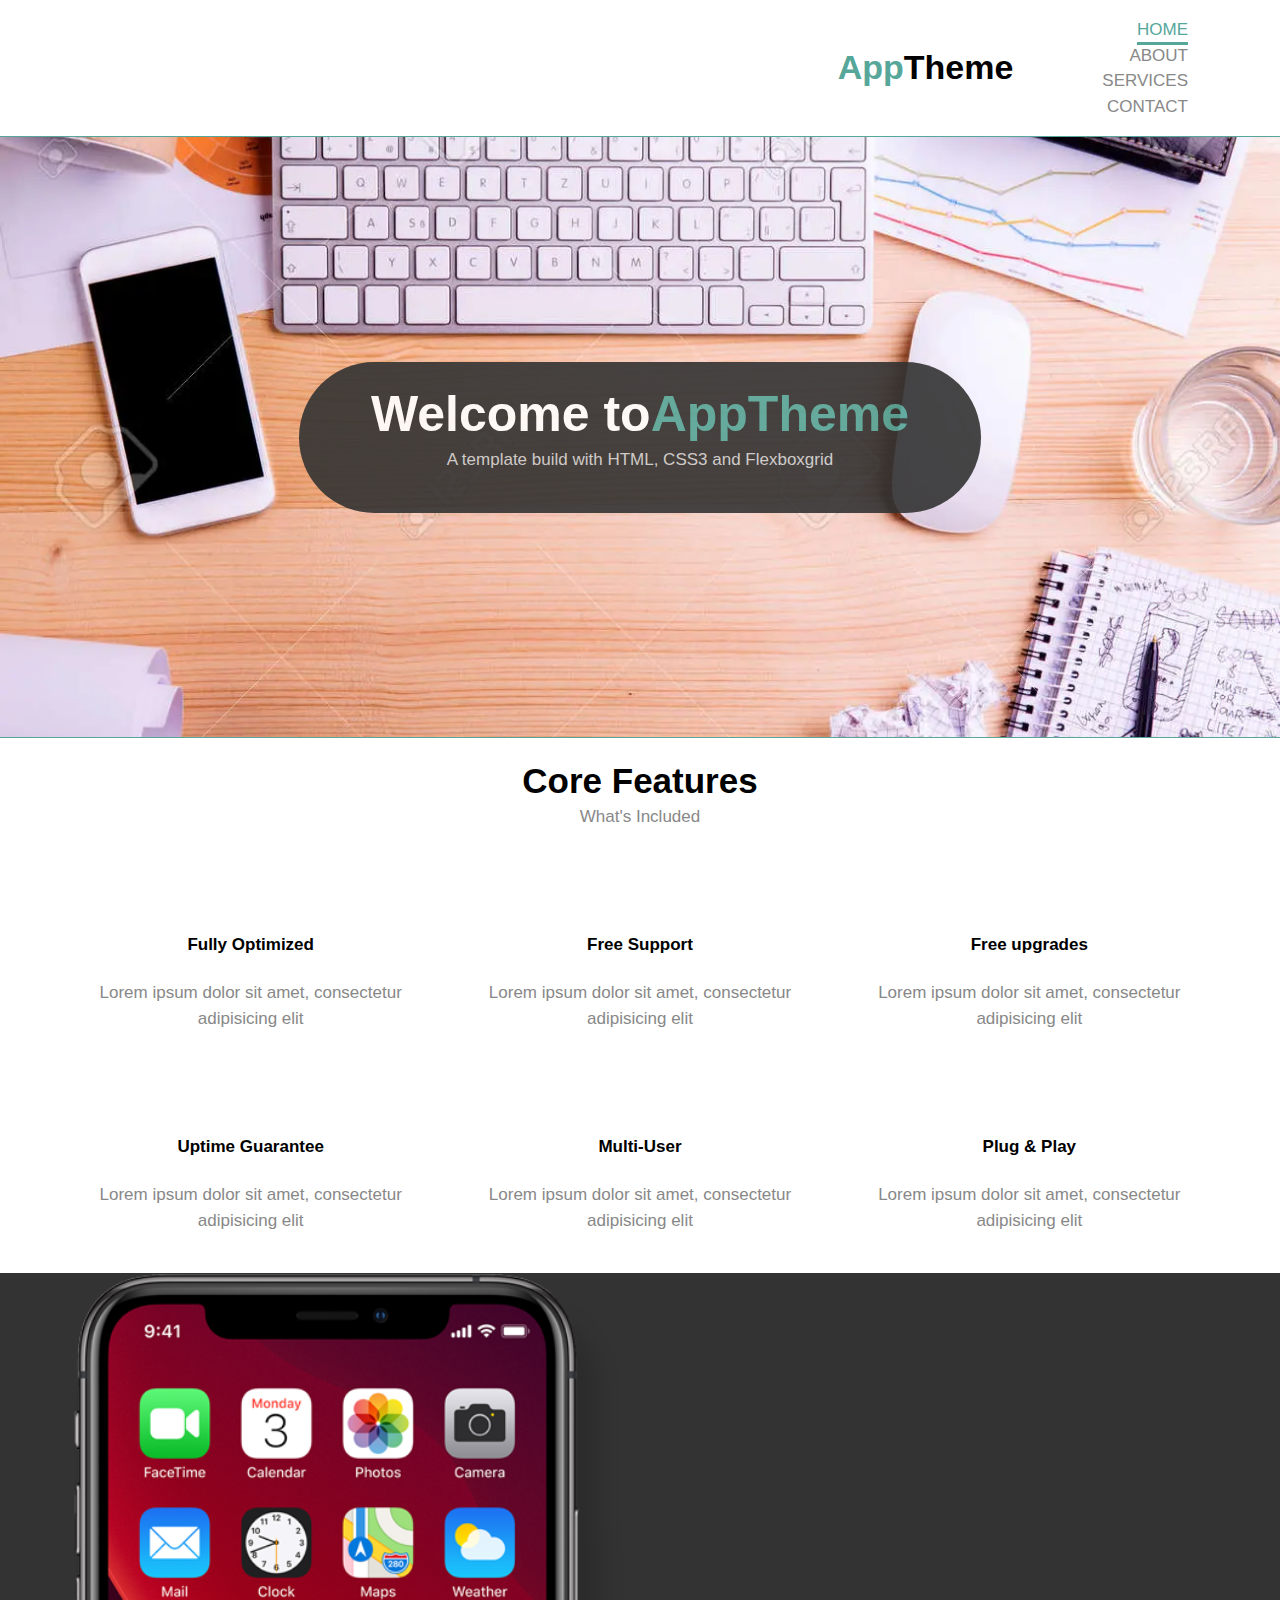
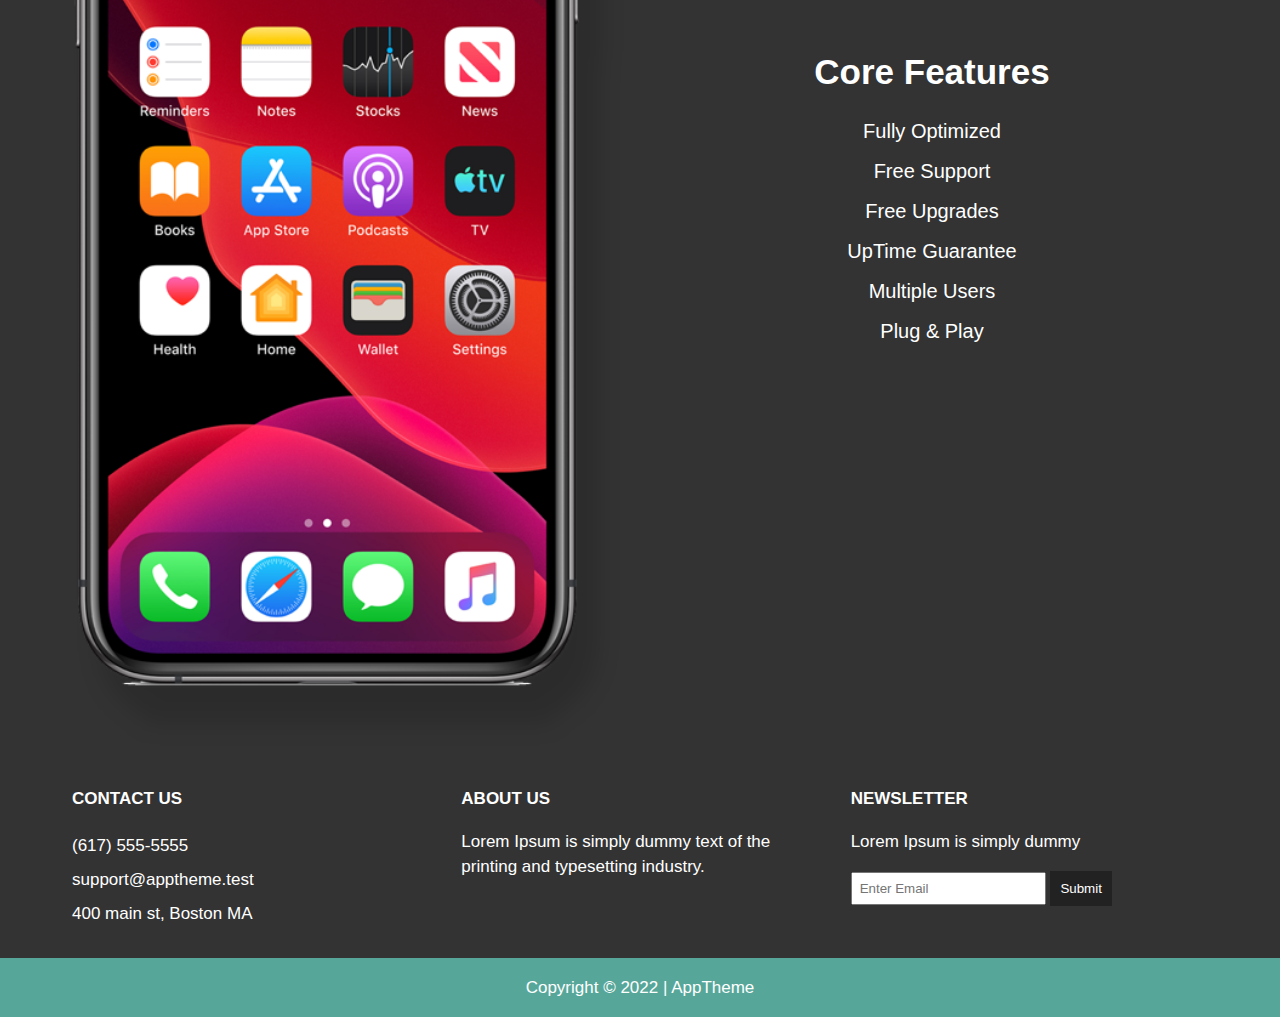
==== index.html @ 35d92cd8 "Add files via upload" ====
<!DOCTYPE html>
<html>
<head>
	<meta charset="utf-8">
	<meta name="viewport" content="width=device-width, initial-scale=1">
	<title>AppTheme</title>
	<link rel="stylesheet" href="flexboxgrid.css">
	<link rel="stylesheet" href="https://cdnjs.cloudflare.com/ajax/libs/font-awesome/6.1.1/css/all.min.css" integrity="sha512-KfkfwYDsLkIlwQp6LFnl8zNdLGxu9YAA1QvwINks4PhcElQSvqcyVLLD9aMhXd13uQjoXtEKNosOWaZqXgel0g==" crossorigin="anonymous" referrerpolicy="no-referrer" />
	<link rel="stylesheet" href="style.css">
</head>
<body>
  <!--HEADER-->
  <header id="main-header">
   <div class="container">
   	<div class="row end-sm end-md end-lg center-xs middle-xs middle-sm middle-md middle-lg">
   	 <div class="col-xs-12 col-sm-10 col-md-10 col-lg-7 ">
   	 <h1><span class="primary-text">App</span>Theme</h1>	
   	</div>
   	<div class="col-xs-12 col-sm-2 col-md-2 col-lg-2">
   	 <nav id = "navbar">
   	  <ul>
   	   <li class="current"><a href="index.html">Home</a></li>
   	   <li><a href="about.html">About</a></li>
   	   <li><a href="services.html">Services</a></li>
   	   <li><a href="contact.html">Contact</a></li>	
   	  </ul>	
   	 </nav>	
   	</div>
   </div>	
  </header>

  <!--SHOWCASE-->
 <section id="showcase">
  <div class="container">
   <div class="row center-xs center-sm center-md center-lg middle-xs middle-sm middle-md middle-lg">
   	<div class="col-xs-10 col-sm-10 col-md-10 col-lg-7 showcase-content">
   	 <h1>Welcome to<span class="primary-text">AppTheme</span></h1>
   	 <p>A template build with HTML, CSS3 and Flexboxgrid</p>	
   	</div>
   </div>	
  </div>	
 </section> 

 <!--FEATURES-->
 <section id="features">
  <div class="container">
   <div class="row center-xs center-sm center-md center-lg">
   	<div class="col-xs-12 col-sm-12 col-md-12 col-lg-12">
   	 <h2>Core Features</h2>
   	 <p>What's Included</p>
   	
   	 <!--ICON ROW 1-->
   	<div class="row center-xs center-sm center-md center-lg">
   	  <div class="col-xs-12 col-sm-4 col-md-4 col-lg-4">
   	   <i class="fa fa-dashboard"></i><br>	
   	   <h4>Fully Optimized</h4>
   	   <p>Lorem ipsum dolor sit amet, consectetur adipisicing elit</p>	
   	  </div>

      <div class="col-xs-12 col-sm-4 col-md-4 col-lg-4">
      <i class="fa fa-question-circle"></i><br>
   	   <h4>Free Support</h4>
   	   <p>Lorem ipsum dolor sit amet, consectetur adipisicing elit</p>	
   	  </div>	

   	  <div class="col-xs-12 col-sm-4 col-md-4 col-lg-4">
   	  	<i class="fa fa-rocket"></i><br>
   	   <h4>Free upgrades</h4>
   	   <p>Lorem ipsum dolor sit amet, consectetur adipisicing elit</p>	
   	  </div>	
     </div>	
   	
      <!--ICON ROW 2-->
   	 <div class="row center-xs center-sm center-md center-lg">
   	  <div class="col-xs-12 col-sm-4 col-md-4 col-lg-4">
   	  	<i class="fa fa-line-chart"></i><br>
   	   <h4>Uptime Guarantee</h4>
   	   <p>Lorem ipsum dolor sit amet, consectetur adipisicing elit</p>	
   	  </div>

      <div class="col-xs-12 col-sm-4 col-md-4 col-lg-4">
      	<i class="fa fa-users"></i><br>
   	   <h4>Multi-User</h4>
   	   <p>Lorem ipsum dolor sit amet, consectetur adipisicing elit</p>	
   	  </div>	

   	  <div class="col-xs-12 col-sm-4 col-md-4 col-lg-4">
   	  	<i class="fa fa-plug"></i><br>
   	   <h4>Plug & Play</h4>
   	   <p>Lorem ipsum dolor sit amet, consectetur adipisicing elit</p>	
   	  </div>	
     </div>	

   	</div>
   </div>	
  </div>	
 </section>

 <!--INFO SECTION-->

 <section id="info">
  <div class="container">
  <div class="row center-xs center-sm center-md center-lg middle-xs middle-sm middle-md middle-lg">
  <div class="col-xs-12 col-sm-6 col-md-6 col-lg-6">
  	<img src="iphone.png">
   	</div>
  <div class="col-xs-12 col-sm-6 col-md-6 col-lg-6">
  <h2>Core Features</h2>
   <ul>
     <li><i class="fa fa-check"></i>Fully Optimized</li>
     <li><i class="fa fa-check"></i>Free Support</li>
     <li><i class="fa fa-check"></i>Free Upgrades</li>
     <li><i class="fa fa-check"></i>UpTime Guarantee</li>
     <li><i class="fa fa-check"></i>Multiple Users</li>
     <li><i class="fa fa-check"></i>Plug & Play</li>	
  	</ul>
   	</div>
   </div>	
  </div>	
 </section>

 <!--COMPANY-->

<section id="company">
 <div class="container">
  <div class="row">
   
   <div class="col-xs-12 col-sm-4 col-md-4 col-lg-4">
   	<h4>Contact Us</h4>
   	<ul>
   	 <li><i class="fa fa-phone"></i> (617) 555-5555</li>
   	 <li><i class="fa fa-envelope"></i> support@apptheme.test</li>	
   	 <li><i class="fa fa-map"></i> 400 main st, Boston MA</li>		
   	</ul>
   </div>

   <div class="col-xs-12 col-sm-4 col-md-4 col-lg-4">
   	<h4>About Us</h4>
   	<p>Lorem Ipsum is simply dummy text of the printing and typesetting industry.</p>
   </div>

   	<div class="col-xs-12 col-sm-4 col-md-4 col-lg-4">
   	<h4>Newsletter</h4>
   	<p>Lorem Ipsum is simply dummy</p>
   	<form>
   	 <input type="text" name="email" placeholder="Enter Email">
   	 <button type="submit" name="button">Submit</button>	
   	</form>
   </div>	
  
  </div>	
 </div>	
</section>

<!--FOOTER-->

<footer id="main-footer">
 <div class="container">
  <div class="row center-xs center-sm center-md center-lg">
   <div class="col-xs-12 col-sm-12 col-md-12 col-lg-12">
   	<p>Copyright &copy; 2022 | AppTheme</p>
   </div>	
  </div>	
 </div>	
</footer>

</body>
</html>
---- flexboxgrid.css ----
/* Uncomment and set these variables to customize the grid. */

.container-fluid {
  margin-right: auto;
  margin-left: auto;
  padding-right: 2rem;
  padding-left: 2rem;
}

.row {
  box-sizing: border-box;
  display: -ms-flexbox;
  display: -webkit-box;
  display: flex;
  -ms-flex: 0 1 auto;
  -webkit-box-flex: 0;
  flex: 0 1 auto;
  -ms-flex-direction: row;
  -webkit-box-orient: horizontal;
  -webkit-box-direction: normal;
  flex-direction: row;
  -ms-flex-wrap: wrap;
  flex-wrap: wrap;
  margin-right: -1rem;
  margin-left: -1rem;
}

.row.reverse {
  -ms-flex-direction: row-reverse;
  -webkit-box-orient: horizontal;
  -webkit-box-direction: reverse;
  flex-direction: row-reverse;
}

.col.reverse {
  -ms-flex-direction: column-reverse;
  -webkit-box-orient: vertical;
  -webkit-box-direction: reverse;
  flex-direction: column-reverse;
}

.col-xs,
.col-xs-1,
.col-xs-2,
.col-xs-3,
.col-xs-4,
.col-xs-5,
.col-xs-6,
.col-xs-7,
.col-xs-8,
.col-xs-9,
.col-xs-10,
.col-xs-11,
.col-xs-12 {
  box-sizing: border-box;
  -ms-flex: 0 0 auto;
  -webkit-box-flex: 0;
  flex: 0 0 auto;
  padding-right: 1rem;
  padding-left: 1rem;
}

.col-xs {
  -webkit-flex-grow: 1;
  -ms-flex-positive: 1;
  -webkit-box-flex: 1;
  flex-grow: 1;
  -ms-flex-preferred-size: 0;
  flex-basis: 0;
  max-width: 100%;
}

.col-xs-1 {
  -ms-flex-preferred-size: 8.333%;
  flex-basis: 8.333%;
  max-width: 8.333%;
}

.col-xs-2 {
  -ms-flex-preferred-size: 16.667%;
  flex-basis: 16.667%;
  max-width: 16.667%;
}

.col-xs-3 {
  -ms-flex-preferred-size: 25%;
  flex-basis: 25%;
  max-width: 25%;
}

.col-xs-4 {
  -ms-flex-preferred-size: 33.333%;
  flex-basis: 33.333%;
  max-width: 33.333%;
}

.col-xs-5 {
  -ms-flex-preferred-size: 41.667%;
  flex-basis: 41.667%;
  max-width: 41.667%;
}

.col-xs-6 {
  -ms-flex-preferred-size: 50%;
  flex-basis: 50%;
  max-width: 50%;
}

.col-xs-7 {
  -ms-flex-preferred-size: 58.333%;
  flex-basis: 58.333%;
  max-width: 58.333%;
}

.col-xs-8 {
  -ms-flex-preferred-size: 66.667%;
  flex-basis: 66.667%;
  max-width: 66.667%;
}

.col-xs-9 {
  -ms-flex-preferred-size: 75%;
  flex-basis: 75%;
  max-width: 75%;
}

.col-xs-10 {
  -ms-flex-preferred-size: 83.333%;
  flex-basis: 83.333%;
  max-width: 83.333%;
}

.col-xs-11 {
  -ms-flex-preferred-size: 91.667%;
  flex-basis: 91.667%;
  max-width: 91.667%;
}

.col-xs-12 {
  -ms-flex-preferred-size: 100%;
  flex-basis: 100%;
  max-width: 100%;
}

.col-xs-offset-1 {
  margin-left: 8.333%;
}

.col-xs-offset-2 {
  margin-left: 16.667%;
}

.col-xs-offset-3 {
  margin-left: 25%;
}

.col-xs-offset-4 {
  margin-left: 33.333%;
}

.col-xs-offset-5 {
  margin-left: 41.667%;
}

.col-xs-offset-6 {
  margin-left: 50%;
}

.col-xs-offset-7 {
  margin-left: 58.333%;
}

.col-xs-offset-8 {
  margin-left: 66.667%;
}

.col-xs-offset-9 {
  margin-left: 75%;
}

.col-xs-offset-10 {
  margin-left: 83.333%;
}

.col-xs-offset-11 {
  margin-left: 91.667%;
}

.start-xs {
  -ms-flex-pack: start;
  -webkit-box-pack: start;
  justify-content: flex-start;
  text-align: start;
}

.center-xs {
  -ms-flex-pack: center;
  -webkit-box-pack: center;
  justify-content: center;
  text-align: center;
}

.end-xs {
  -ms-flex-pack: end;
  -webkit-box-pack: end;
  justify-content: flex-end;
  text-align: end;
}

.top-xs {
  -ms-flex-align: start;
  -webkit-box-align: start;
  align-items: flex-start;
}

.middle-xs {
  -ms-flex-align: center;
  -webkit-box-align: center;
  align-items: center;
}

.bottom-xs {
  -ms-flex-align: end;
  -webkit-box-align: end;
  align-items: flex-end;
}

.around-xs {
  -ms-flex-pack: distribute;
  justify-content: space-around;
}

.between-xs {
  -ms-flex-pack: justify;
  -webkit-box-pack: justify;
  justify-content: space-between;
}

.first-xs {
  -ms-flex-order: -1;
  -webkit-box-ordinal-group: 0;
  order: -1;
}

.last-xs {
  -ms-flex-order: 1;
  -webkit-box-ordinal-group: 2;
  order: 1;
}

@media only screen and (min-width: 48em) {
  .container {
    width: 46rem;
  }

  .col-sm,
  .col-sm-1,
  .col-sm-2,
  .col-sm-3,
  .col-sm-4,
  .col-sm-5,
  .col-sm-6,
  .col-sm-7,
  .col-sm-8,
  .col-sm-9,
  .col-sm-10,
  .col-sm-11,
  .col-sm-12 {
    box-sizing: border-box;
    -ms-flex: 0 0 auto;
    -webkit-box-flex: 0;
    flex: 0 0 auto;
    padding-right: 1rem;
    padding-left: 1rem;
  }

  .col-sm {
    -webkit-flex-grow: 1;
    -ms-flex-positive: 1;
    -webkit-box-flex: 1;
    flex-grow: 1;
    -ms-flex-preferred-size: 0;
    flex-basis: 0;
    max-width: 100%;
  }

  .col-sm-1 {
    -ms-flex-preferred-size: 8.333%;
    flex-basis: 8.333%;
    max-width: 8.333%;
  }

  .col-sm-2 {
    -ms-flex-preferred-size: 16.667%;
    flex-basis: 16.667%;
    max-width: 16.667%;
  }

  .col-sm-3 {
    -ms-flex-preferred-size: 25%;
    flex-basis: 25%;
    max-width: 25%;
  }

  .col-sm-4 {
    -ms-flex-preferred-size: 33.333%;
    flex-basis: 33.333%;
    max-width: 33.333%;
  }

  .col-sm-5 {
    -ms-flex-preferred-size: 41.667%;
    flex-basis: 41.667%;
    max-width: 41.667%;
  }

  .col-sm-6 {
    -ms-flex-preferred-size: 50%;
    flex-basis: 50%;
    max-width: 50%;
  }

  .col-sm-7 {
    -ms-flex-preferred-size: 58.333%;
    flex-basis: 58.333%;
    max-width: 58.333%;
  }

  .col-sm-8 {
    -ms-flex-preferred-size: 66.667%;
    flex-basis: 66.667%;
    max-width: 66.667%;
  }

  .col-sm-9 {
    -ms-flex-preferred-size: 75%;
    flex-basis: 75%;
    max-width: 75%;
  }

  .col-sm-10 {
    -ms-flex-preferred-size: 83.333%;
    flex-basis: 83.333%;
    max-width: 83.333%;
  }

  .col-sm-11 {
    -ms-flex-preferred-size: 91.667%;
    flex-basis: 91.667%;
    max-width: 91.667%;
  }

  .col-sm-12 {
    -ms-flex-preferred-size: 100%;
    flex-basis: 100%;
    max-width: 100%;
  }

  .col-sm-offset-1 {
    margin-left: 8.333%;
  }

  .col-sm-offset-2 {
    margin-left: 16.667%;
  }

  .col-sm-offset-3 {
    margin-left: 25%;
  }

  .col-sm-offset-4 {
    margin-left: 33.333%;
  }

  .col-sm-offset-5 {
    margin-left: 41.667%;
  }

  .col-sm-offset-6 {
    margin-left: 50%;
  }

  .col-sm-offset-7 {
    margin-left: 58.333%;
  }

  .col-sm-offset-8 {
    margin-left: 66.667%;
  }

  .col-sm-offset-9 {
    margin-left: 75%;
  }

  .col-sm-offset-10 {
    margin-left: 83.333%;
  }

  .col-sm-offset-11 {
    margin-left: 91.667%;
  }

  .start-sm {
    -ms-flex-pack: start;
    -webkit-box-pack: start;
    justify-content: flex-start;
    text-align: start;
  }

  .center-sm {
    -ms-flex-pack: center;
    -webkit-box-pack: center;
    justify-content: center;
    text-align: center;
  }

  .end-sm {
    -ms-flex-pack: end;
    -webkit-box-pack: end;
    justify-content: flex-end;
    text-align: end;
  }

  .top-sm {
    -ms-flex-align: start;
    -webkit-box-align: start;
    align-items: flex-start;
  }

  .middle-sm {
    -ms-flex-align: center;
    -webkit-box-align: center;
    align-items: center;
  }

  .bottom-sm {
    -ms-flex-align: end;
    -webkit-box-align: end;
    align-items: flex-end;
  }

  .around-sm {
    -ms-flex-pack: distribute;
    justify-content: space-around;
  }

  .between-sm {
    -ms-flex-pack: justify;
    -webkit-box-pack: justify;
    justify-content: space-between;
  }

  .first-sm {
    -ms-flex-order: -1;
    -webkit-box-ordinal-group: 0;
    order: -1;
  }

  .last-sm {
    -ms-flex-order: 1;
    -webkit-box-ordinal-group: 2;
    order: 1;
  }
}

@media only screen and (min-width: 62em) {
  .container {
    width: 61rem;
  }

  .col-md,
  .col-md-1,
  .col-md-2,
  .col-md-3,
  .col-md-4,
  .col-md-5,
  .col-md-6,
  .col-md-7,
  .col-md-8,
  .col-md-9,
  .col-md-10,
  .col-md-11,
  .col-md-12 {
    box-sizing: border-box;
    -ms-flex: 0 0 auto;
    -webkit-box-flex: 0;
    flex: 0 0 auto;
    padding-right: 1rem;
    padding-left: 1rem;
  }

  .col-md {
    -webkit-flex-grow: 1;
    -ms-flex-positive: 1;
    -webkit-box-flex: 1;
    flex-grow: 1;
    -ms-flex-preferred-size: 0;
    flex-basis: 0;
    max-width: 100%;
  }

  .col-md-1 {
    -ms-flex-preferred-size: 8.333%;
    flex-basis: 8.333%;
    max-width: 8.333%;
  }

  .col-md-2 {
    -ms-flex-preferred-size: 16.667%;
    flex-basis: 16.667%;
    max-width: 16.667%;
  }

  .col-md-3 {
    -ms-flex-preferred-size: 25%;
    flex-basis: 25%;
    max-width: 25%;
  }

  .col-md-4 {
    -ms-flex-preferred-size: 33.333%;
    flex-basis: 33.333%;
    max-width: 33.333%;
  }

  .col-md-5 {
    -ms-flex-preferred-size: 41.667%;
    flex-basis: 41.667%;
    max-width: 41.667%;
  }

  .col-md-6 {
    -ms-flex-preferred-size: 50%;
    flex-basis: 50%;
    max-width: 50%;
  }

  .col-md-7 {
    -ms-flex-preferred-size: 58.333%;
    flex-basis: 58.333%;
    max-width: 58.333%;
  }

  .col-md-8 {
    -ms-flex-preferred-size: 66.667%;
    flex-basis: 66.667%;
    max-width: 66.667%;
  }

  .col-md-9 {
    -ms-flex-preferred-size: 75%;
    flex-basis: 75%;
    max-width: 75%;
  }

  .col-md-10 {
    -ms-flex-preferred-size: 83.333%;
    flex-basis: 83.333%;
    max-width: 83.333%;
  }

  .col-md-11 {
    -ms-flex-preferred-size: 91.667%;
    flex-basis: 91.667%;
    max-width: 91.667%;
  }

  .col-md-12 {
    -ms-flex-preferred-size: 100%;
    flex-basis: 100%;
    max-width: 100%;
  }

  .col-md-offset-1 {
    margin-left: 8.333%;
  }

  .col-md-offset-2 {
    margin-left: 16.667%;
  }

  .col-md-offset-3 {
    margin-left: 25%;
  }

  .col-md-offset-4 {
    margin-left: 33.333%;
  }

  .col-md-offset-5 {
    margin-left: 41.667%;
  }

  .col-md-offset-6 {
    margin-left: 50%;
  }

  .col-md-offset-7 {
    margin-left: 58.333%;
  }

  .col-md-offset-8 {
    margin-left: 66.667%;
  }

  .col-md-offset-9 {
    margin-left: 75%;
  }

  .col-md-offset-10 {
    margin-left: 83.333%;
  }

  .col-md-offset-11 {
    margin-left: 91.667%;
  }

  .start-md {
    -ms-flex-pack: start;
    -webkit-box-pack: start;
    justify-content: flex-start;
    text-align: start;
  }

  .center-md {
    -ms-flex-pack: center;
    -webkit-box-pack: center;
    justify-content: center;
    text-align: center;
  }

  .end-md {
    -ms-flex-pack: end;
    -webkit-box-pack: end;
    justify-content: flex-end;
    text-align: end;
  }

  .top-md {
    -ms-flex-align: start;
    -webkit-box-align: start;
    align-items: flex-start;
  }

  .middle-md {
    -ms-flex-align: center;
    -webkit-box-align: center;
    align-items: center;
  }

  .bottom-md {
    -ms-flex-align: end;
    -webkit-box-align: end;
    align-items: flex-end;
  }

  .around-md {
    -ms-flex-pack: distribute;
    justify-content: space-around;
  }

  .between-md {
    -ms-flex-pack: justify;
    -webkit-box-pack: justify;
    justify-content: space-between;
  }

  .first-md {
    -ms-flex-order: -1;
    -webkit-box-ordinal-group: 0;
    order: -1;
  }

  .last-md {
    -ms-flex-order: 1;
    -webkit-box-ordinal-group: 2;
    order: 1;
  }
}

@media only screen and (min-width: 75em) {
  .container {
    width: 71rem;
  }

  .col-lg,
  .col-lg-1,
  .col-lg-2,
  .col-lg-3,
  .col-lg-4,
  .col-lg-5,
  .col-lg-6,
  .col-lg-7,
  .col-lg-8,
  .col-lg-9,
  .col-lg-10,
  .col-lg-11,
  .col-lg-12 {
    box-sizing: border-box;
    -ms-flex: 0 0 auto;
    -webkit-box-flex: 0;
    flex: 0 0 auto;
    padding-right: 1rem;
    padding-left: 1rem;
  }

  .col-lg {
    -webkit-flex-grow: 1;
    -ms-flex-positive: 1;
    -webkit-box-flex: 1;
    flex-grow: 1;
    -ms-flex-preferred-size: 0;
    flex-basis: 0;
    max-width: 100%;
  }

  .col-lg-1 {
    -ms-flex-preferred-size: 8.333%;
    flex-basis: 8.333%;
    max-width: 8.333%;
  }

  .col-lg-2 {
    -ms-flex-preferred-size: 16.667%;
    flex-basis: 16.667%;
    max-width: 16.667%;
  }

  .col-lg-3 {
    -ms-flex-preferred-size: 25%;
    flex-basis: 25%;
    max-width: 25%;
  }

  .col-lg-4 {
    -ms-flex-preferred-size: 33.333%;
    flex-basis: 33.333%;
    max-width: 33.333%;
  }

  .col-lg-5 {
    -ms-flex-preferred-size: 41.667%;
    flex-basis: 41.667%;
    max-width: 41.667%;
  }

  .col-lg-6 {
    -ms-flex-preferred-size: 50%;
    flex-basis: 50%;
    max-width: 50%;
  }

  .col-lg-7 {
    -ms-flex-preferred-size: 58.333%;
    flex-basis: 58.333%;
    max-width: 58.333%;
  }

  .col-lg-8 {
    -ms-flex-preferred-size: 66.667%;
    flex-basis: 66.667%;
    max-width: 66.667%;
  }

  .col-lg-9 {
    -ms-flex-preferred-size: 75%;
    flex-basis: 75%;
    max-width: 75%;
  }

  .col-lg-10 {
    -ms-flex-preferred-size: 83.333%;
    flex-basis: 83.333%;
    max-width: 83.333%;
  }

  .col-lg-11 {
    -ms-flex-preferred-size: 91.667%;
    flex-basis: 91.667%;
    max-width: 91.667%;
  }

  .col-lg-12 {
    -ms-flex-preferred-size: 100%;
    flex-basis: 100%;
    max-width: 100%;
  }

  .col-lg-offset-1 {
    margin-left: 8.333%;
  }

  .col-lg-offset-2 {
    margin-left: 16.667%;
  }

  .col-lg-offset-3 {
    margin-left: 25%;
  }

  .col-lg-offset-4 {
    margin-left: 33.333%;
  }

  .col-lg-offset-5 {
    margin-left: 41.667%;
  }

  .col-lg-offset-6 {
    margin-left: 50%;
  }

  .col-lg-offset-7 {
    margin-left: 58.333%;
  }

  .col-lg-offset-8 {
    margin-left: 66.667%;
  }

  .col-lg-offset-9 {
    margin-left: 75%;
  }

  .col-lg-offset-10 {
    margin-left: 83.333%;
  }

  .col-lg-offset-11 {
    margin-left: 91.667%;
  }

  .start-lg {
    -ms-flex-pack: start;
    -webkit-box-pack: start;
    justify-content: flex-start;
    text-align: start;
  }

  .center-lg {
    -ms-flex-pack: center;
    -webkit-box-pack: center;
    justify-content: center;
    text-align: center;
  }

  .end-lg {
    -ms-flex-pack: end;
    -webkit-box-pack: end;
    justify-content: flex-end;
    text-align: end;
  }

  .top-lg {
    -ms-flex-align: start;
    -webkit-box-align: start;
    align-items: flex-start;
  }

  .middle-lg {
    -ms-flex-align: center;
    -webkit-box-align: center;
    align-items: center;
  }

  .bottom-lg {
    -ms-flex-align: end;
    -webkit-box-align: end;
    align-items: flex-end;
  }

  .around-lg {
    -ms-flex-pack: distribute;
    justify-content: space-around;
  }

  .between-lg {
    -ms-flex-pack: justify;
    -webkit-box-pack: justify;
    justify-content: space-between;
  }

  .first-lg {
    -ms-flex-order: -1;
    -webkit-box-ordinal-group: 0;
    order: -1;
  }

  .last-lg {
    -ms-flex-order: 1;
    -webkit-box-ordinal-group: 2;
    order: 1;
  }
}
---- style.css ----
body{
	font-family: 'Open-sans', sans-serif;
	font-size: 17px;
	line-height: 1.5em;
	margin: 0;
	padding: 0;
}

img{
	width: 100%;
}

.container{
  margin: auto;
}

/*COMMON CLASSES*/

.primary-text{
	color: #56a79a;
}

.primary-background{
	background: #56a79a;
}

/*header*/

#main-header{
	border-bottom: 1px solid #56a79a;
}


/*Navbar*/

#navbar{
	text-transform: uppercase;
}

#navbar li{
	display: inline;
	padding-right: 20px;
	list-style: none;
}

#navbar a{
	text-decoration: none;
	color: #888;
}

#navbar li.current a, #navbar a:hover{
	color: #56a79a;
	border-bottom: 3px solid #56a79a;
	padding-bottom: 3px;
}

/*showcase*/

#showcase{
	background: url('bg.jpg') no-repeat center center/cover;
	border-bottom: 1px solid #56a79a;
	margin-bottom: 30px;
}

#showcase .row{
	height: 600px;
}

#showcase h1{
	font-size: 50px;
	margin: 0;
	padding-bottom: 20px;
}

#showcase p{
	color: #ccc;
	margin: 0;
}

#showcase .showcase-content{
	background: #333;
	color: #fff;
	border-radius: 90px;
	padding: 40px;
	opacity: 0.9;
}

/*Features*/

#features h2{
	font-size: 35px;
	margin: 0;
	padding-bottom: 10px;
}

#features p{
	color: #888;
	margin: 0;
	margin-bottom: 40px;
}

#features .fa{
	font-size: 60px;
	color: #56a79a;
}

/*INFO*/

#info{
	background: #333 url('') no-repeat;
	color: #fff;
}

#info h2{
	font-size: 35px;
	margin: 0;
	padding-bottom: 10px;
}

#info ul{
	list-style: none;
	padding: 0;
}

#info li{
	line-height: 2em;
	font-size: 20px;
}

/*company*/

#company{
	background: #333;
	color: #fff;
	padding: 10px 0;
}

#company h4{
	text-transform: uppercase;
	margin-bottom: 0;
}

#company ul{
	padding: 0;
	list-style: none;
	line-height: 2em;
}

#company input[type="text"]{
	padding: 7px;
}

#company button{
	background: #222;
	color: #fff;
	padding: 10px;
	border: 0;
}

/*Footer*/

#main-footer{
	background: #56a79a;
	color: #fff;
}


/*page*/

#page{
	margin-bottom: 40px;
}

/*Services*/

.services ul li {
	list-style: none;
	padding: 10px;
}

.services ul li:nth-child(odd){
	background: #333;
	color: #fff;
}

.services ul li:nth-child(even){
	background: #56a79a;
	color: #fff;
}

/*Contact*/
#contact form{
	background: #333;
	color: #fff;
	padding: 20px;
}

.contact form input[type="text"]{
	width: 50%;
	height: 30px;
	margin-bottom: 10px;
}

.contact form textarea{
	width: 50%;
	height: 100px;
}

.contact form button{
	width: 50%;
	padding: 10px 0;
	border: 0;
	background: #222;
	color: #fff;
}

.contact form label{
	text-transform: uppercase;
}

/*media queries*/
@media(max-width: 800px){
	#showcase h1{
		font-size: 30px;
	}
}

@media(max-width: 500px){
	#showcase .showcase-content{
		padding: 40px 10px;
	}
}
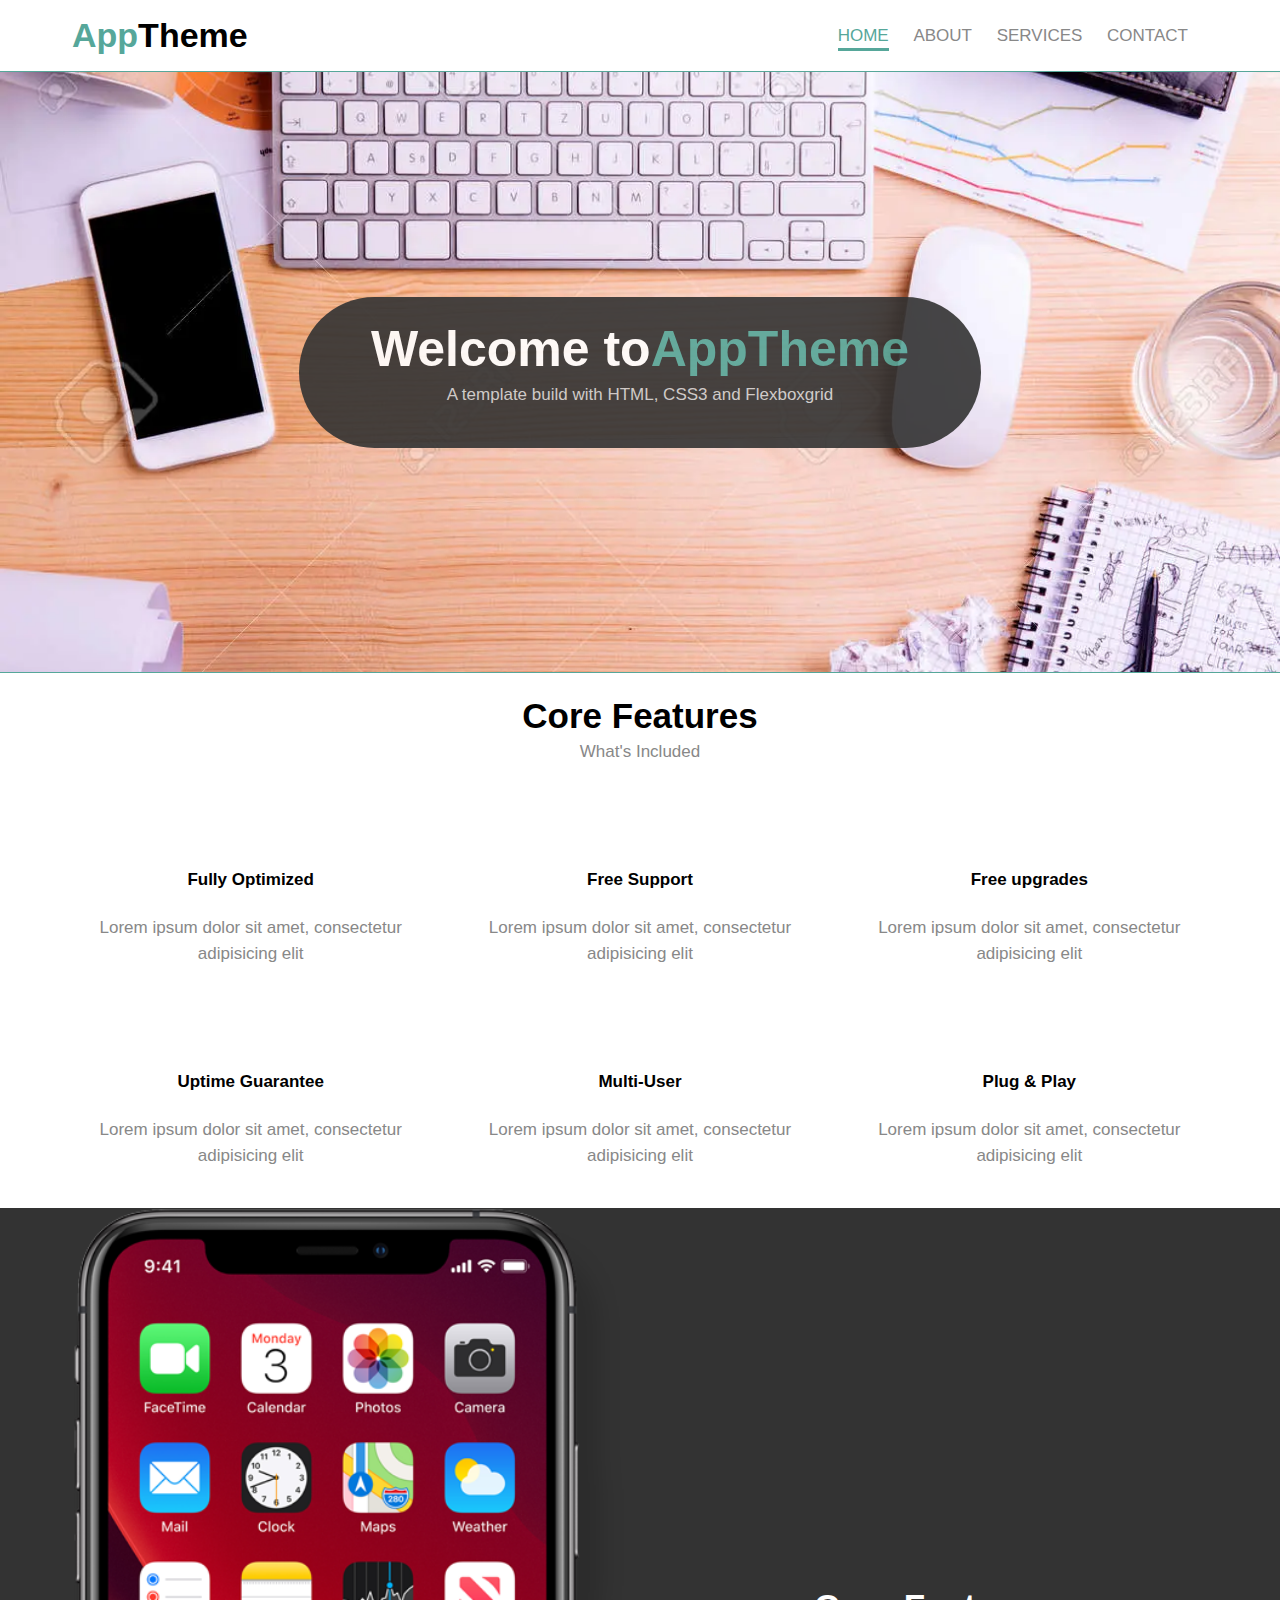
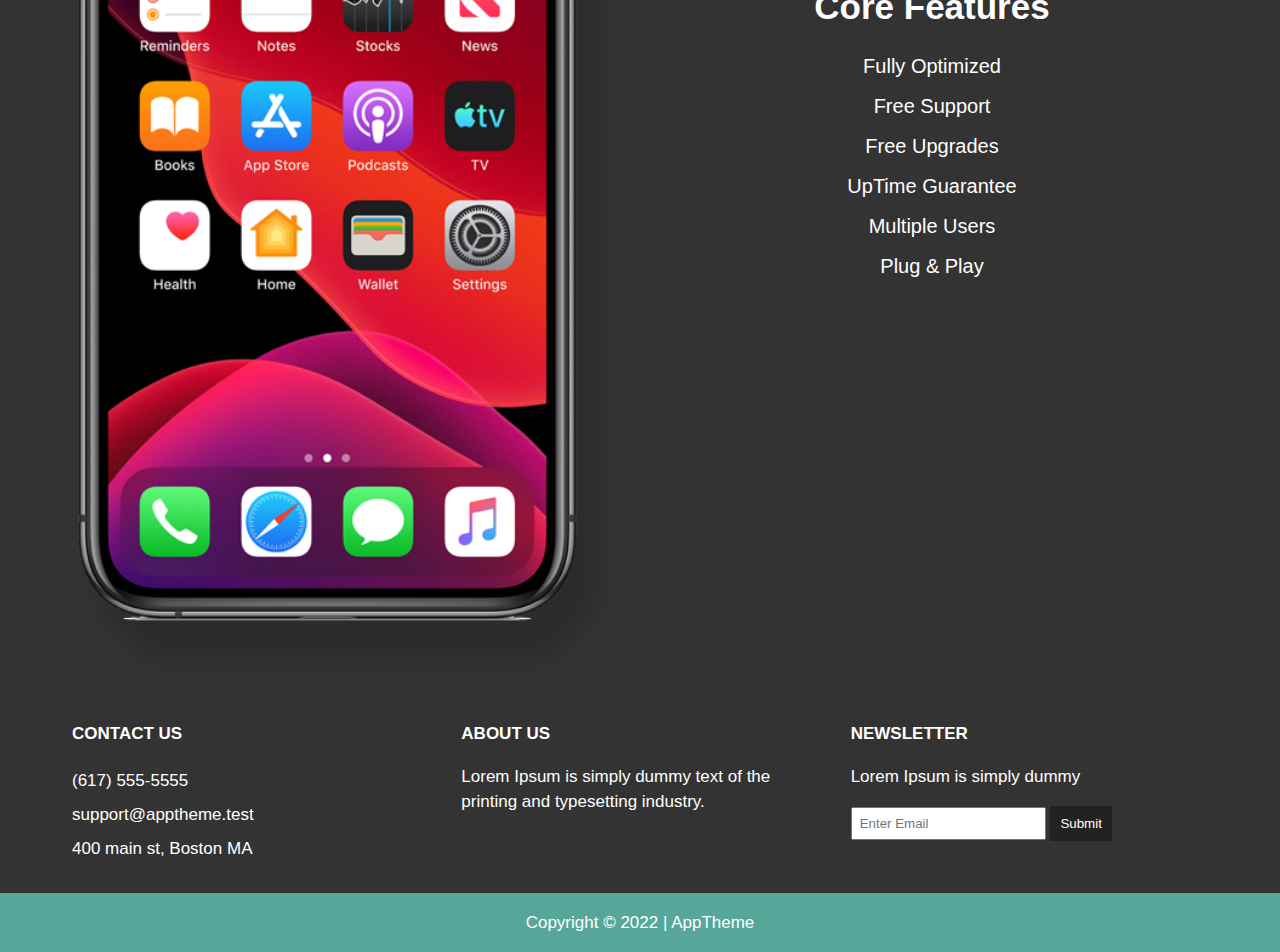
==== commit ad3c5a00: "homapage fix" ====
--- a/index.html
+++ b/index.html
@@ -13,10 +13,10 @@
   <header id="main-header">
    <div class="container">
    	<div class="row end-sm end-md end-lg center-xs middle-xs middle-sm middle-md middle-lg">
-   	 <div class="col-xs-12 col-sm-10 col-md-10 col-lg-7 ">
+   	 <div class="col-xs-12 col-sm-10 col-md-10 col-lg-2 ">
    	 <h1><span class="primary-text">App</span>Theme</h1>	
    	</div>
-   	<div class="col-xs-12 col-sm-2 col-md-2 col-lg-2">
+   	<div class="col-xs-12 col-sm-2 col-md-2 col-lg-10">
    	 <nav id = "navbar">
    	  <ul>
    	   <li class="current"><a href="index.html">Home</a></li>
